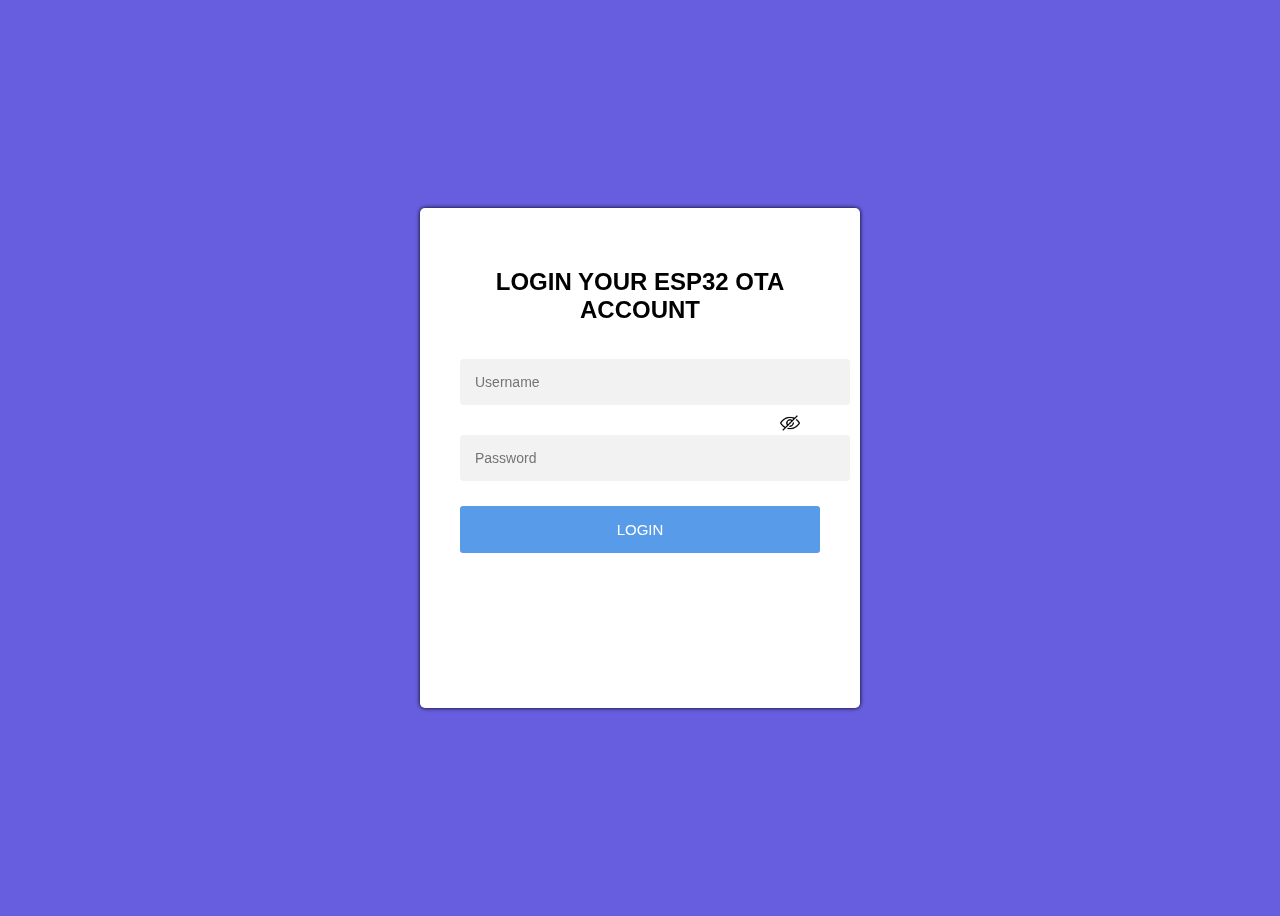
==== data/index.html @ efd89c95 "First commit" ====
<!DOCTYPE html>
<html lang="en">
  <head>
    <meta charset="UTF-8" />
    <meta name="viewport" content="width=device-width, initial-scale=1.0" />
    <link rel="stylesheet" type="text/css" href="style.css"/>
    <script src="min.js"></script>
    <title>Login Page</title>
  </head>
  <body>
    <div class="login-page">
      <div class="form">
        <form class="login-form">
          <h2 align="Center">LOGIN YOUR ESP32 OTA ACCOUNT</h2>
          <input
            type="text"
            required
            placeholder="Username"
            id="userId"
            autocomplete="off"
          />
          <input
            oninput="return formvalid()"
            type="password"
            required
            placeholder="Password"
            id="passId"
            autocomplete="off"
          />
          <img src="hide.png" onclick="show()" id="showimg" />
          <span id="vaild-pass"></span>
          <button type="submit" onclick="check(this.form)">LOGIN</button>
        </form>
      </div>
    </div>
  </body>
</html>
---- data/style.css ----
/* @import url('https://fonts.googleapis.com/css2?family=Poppins:ital,wght@0,200;0,400;0,500;0,600;0,700;1,100;1,200;1,300&display=swap');
* {
  margin: 0;
  padding: 0;
  box-sizing: border-box;
  font-family: "Poppins", sans-serif;

} */
body{
    background: #675edf;
    font-family: sans-serif;
}

.login-page {
    height: 100vh;
    width: 100%;
    align-items: center;
    display: flex;
    justify-content: center;
}

.form {
  position: relative;
  filter:drop-shadow(0 0 2px #000000);
  border-radius: 5px;
  width: 360px;
  height: 420px;
  background-color: #ffffff;
  padding:40px;
}

.form img {
    position: absolute;
    height: 20px;
    top: 205px;
    right: 60px;
    cursor: pointer;
}

.form input {
    outline: 0;
    background: #f2f2f2;
    border-radius: 4px;
    width: 100%;
    border: 0;
    margin: 15px 0;
    padding: 15px;
    font-size: 14px;
}

.form input:focus {
    box-shadow: 0 0 5px 0 rgb(88, 233, 214);
}

span {
    color: red;
    margin: 10px 0;
    font-size: 14px;
}

.form button {
    outline: 0;
    background: rgb(88, 156, 233);
    width: 100%;
    border: 0;
    margin-top: 10px;
    border-radius: 3px;
    padding: 15px;
    color: #FFFFFF;
    font-size: 15px;
    -webkit-transition: all 0.3 ease;
    transition: all 0.4s ease-in-out;
    cursor: pointer;
}

.form button:hover,
.form button:active,
.form button:focus {
    background: rgb(0, 93, 200);
    color: #fff;

}

.update-page {
    height: 100vh;
    width: 100%;
    align-items: center;
    display: flex;
    justify-content: center;
}

.form-update {
  position: relative;
  filter:drop-shadow(0 0 2px #000000);
  border-radius: 5px;
  width: 620px;
  height: 350px;
  background-color: #e5e3f7;
  padding:40px;
}

input[type=file]::file-selector-button {
  margin-right: 10px;
  border: none;
  background: linear-gradient(to bottom, rgb(88, 156, 233), #0056b3);
  padding: 10px 20px;
  border-radius: 15px;
  color: #fff;
  cursor: pointer;
  transition: background .2s ease-in-out;
}

input[type=file]::file-selector-button:hover {
  background: rgb(0, 93, 200);
}

.form-update input[type=file] {
    outline: 0;
    background: #f2f2f2;
    border-radius: 4px;
    width: 95%;
    border: 0;
    margin: 10px 0;
    padding: 15px;
    font-size: 14px;
}

#prg{
    text-align: center;
}

#prgbar{
    background-color:#f1f1f1;
    border-radius:10px
}

#bar{
    background-color:#3498db;
    width:0%;
    height:10px;
    border-radius:10px
}
    

.submit{
    text-align: center;
}

.submit input[type = submit]{
    outline: 0;
    background: rgb(88, 156, 233);
    border-radius: 4px;
    width: 200px;
    border: 0;
    margin: 10px 0;
    padding: 15px;
    font-size: 15px;
    color: #fff;
    cursor: pointer;
    transition: background .2s ease-in-out;
}

.submit input[type = submit]:hover{
    background: rgb(0, 93, 200);
}
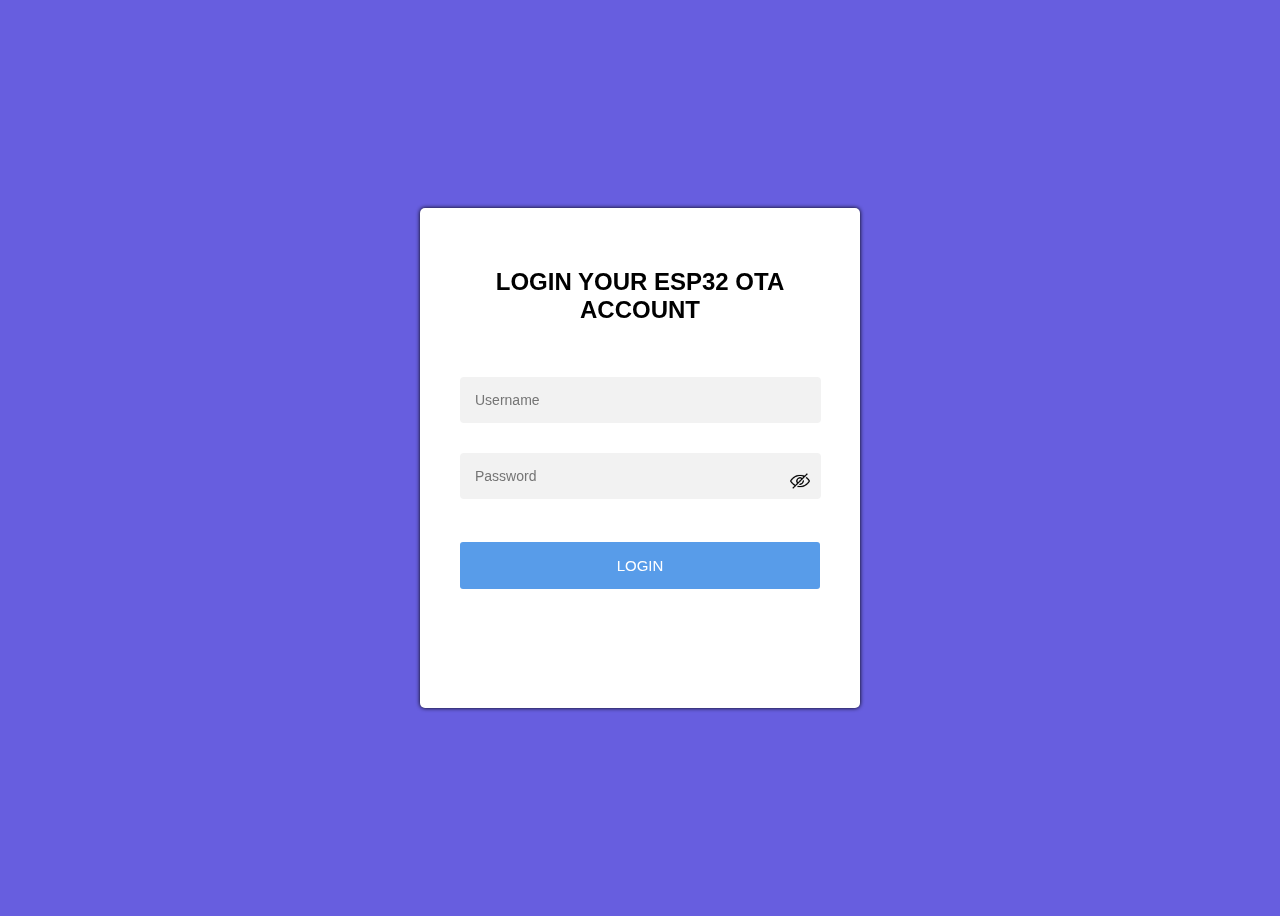
==== commit cdc415df: "fix form height" ====
--- a/data/index.html
+++ b/data/index.html
@@ -3,7 +3,7 @@
   <head>
     <meta charset="UTF-8" />
     <meta name="viewport" content="width=device-width, initial-scale=1.0" />
-    <link rel="stylesheet" type="text/css" href="style.css"/>
+    <link rel="stylesheet" type="text/css" href="style.css" />
     <script src="min.js"></script>
     <title>Login Page</title>
   </head>
@@ -12,6 +12,7 @@
       <div class="form">
         <form class="login-form">
           <h2 align="Center">LOGIN YOUR ESP32 OTA ACCOUNT</h2>
+          <br />
           <input
             type="text"
             required
@@ -29,6 +30,7 @@
           />
           <img src="hide.png" onclick="show()" id="showimg" />
           <span id="vaild-pass"></span>
+          <br />
           <button type="submit" onclick="check(this.form)">LOGIN</button>
         </form>
       </div>
--- a/data/style.css
+++ b/data/style.css
@@ -7,6 +7,7 @@
   font-family: "Poppins", sans-serif;
 
 } */
+
 body{
     background: #675edf;
     font-family: sans-serif;
@@ -33,8 +34,8 @@
 .form img {
     position: absolute;
     height: 20px;
-    top: 205px;
-    right: 60px;
+    top: 263px;
+    right: 50px;
     cursor: pointer;
 }
 
@@ -42,7 +43,7 @@
     outline: 0;
     background: #f2f2f2;
     border-radius: 4px;
-    width: 100%;
+    width: 92%;
     border: 0;
     margin: 15px 0;
     padding: 15px;
@@ -95,7 +96,7 @@
   filter:drop-shadow(0 0 2px #000000);
   border-radius: 5px;
   width: 620px;
-  height: 350px;
+  height: 300px;
   background-color: #e5e3f7;
   padding:40px;
 }
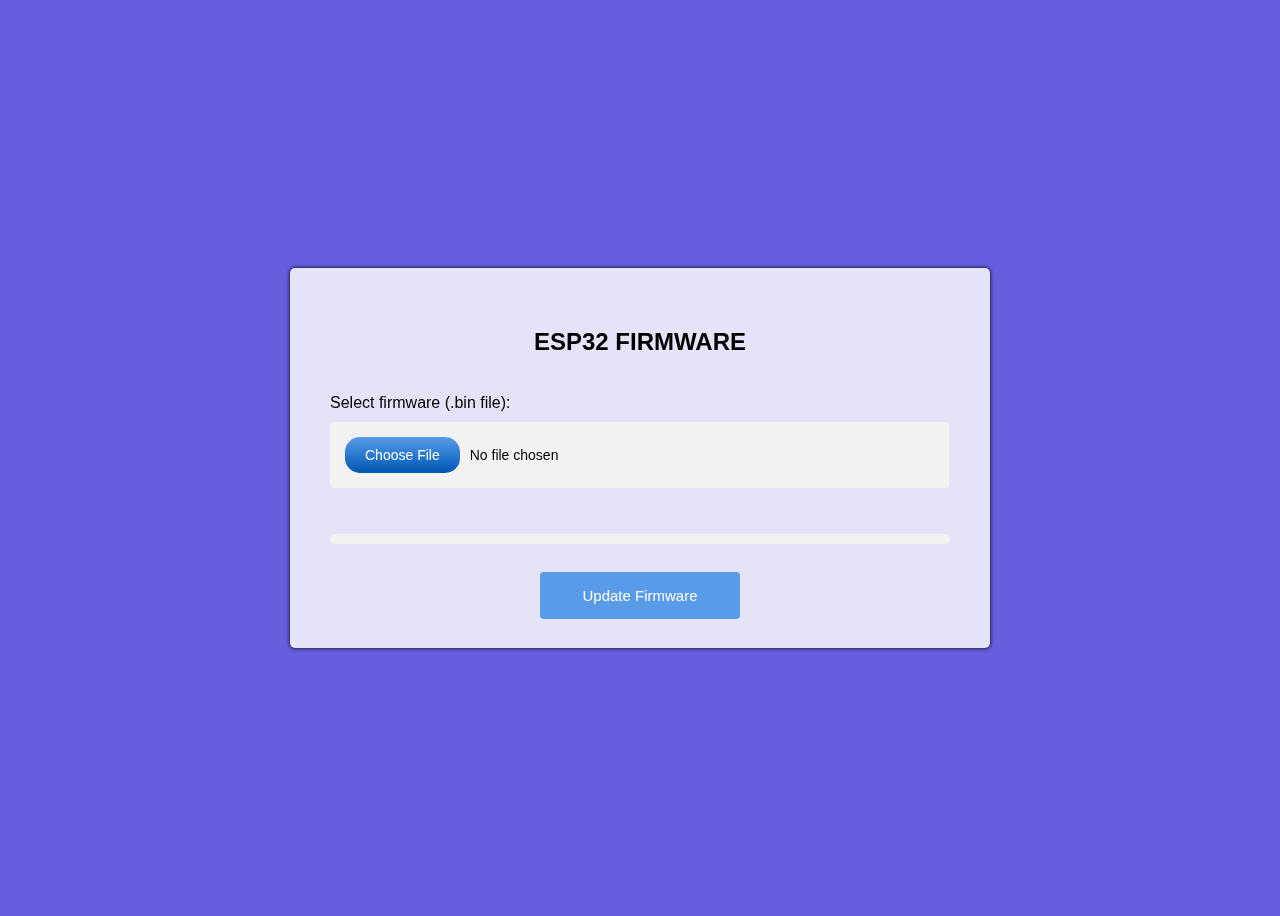
==== commit 2768ffd6: "Rename upload.html to index.html" ====
--- a/data/index.html
+++ b/data/index.html
@@ -4,36 +4,68 @@
     <meta charset="UTF-8" />
     <meta name="viewport" content="width=device-width, initial-scale=1.0" />
     <link rel="stylesheet" type="text/css" href="style.css" />
-    <script src="min.js"></script>
-    <title>Login Page</title>
+    <script src="jquery.min.js"></script>
+    <title>Upload Firmware</title>
   </head>
   <body>
-    <div class="login-page">
-      <div class="form">
-        <form class="login-form">
-          <h2 align="Center">LOGIN YOUR ESP32 OTA ACCOUNT</h2>
+    <div class="update-page">
+      <div class="form-update">
+        <h2 align="center">ESP32 FIRMWARE</h2>
+        <br />
+        <form
+          class="update-form"
+          action="#"
+          method="POST"
+          enctype="multipart/form-data"
+        >
+          Select firmware (.bin file):
           <br />
-          <input
-            type="text"
-            required
-            placeholder="Username"
-            id="userId"
-            autocomplete="off"
-          />
-          <input
-            oninput="return formvalid()"
-            type="password"
-            required
-            placeholder="Password"
-            id="passId"
-            autocomplete="off"
-          />
-          <img src="hide.png" onclick="show()" id="showimg" />
-          <span id="vaild-pass"></span>
-          <br />
-          <button type="submit" onclick="check(this.form)">LOGIN</button>
+          <input type="file" name="update" accept=".bin" required />
+          <br /><br>
+          <div id="prg"></div>
+          <br>
+          <div id="prgbar">
+            <div id="bar"></div>
+          </div>
+          <br>
+          <div class="submit">
+            <input type="submit" value="Update Firmware" />
+          </div>
         </form>
       </div>
     </div>
+    <script>
+      $("form").submit(function (e) {
+        e.preventDefault();
+        var form = $(".update-form")[0];
+        var data = new FormData(form);
+        $.ajax({
+          url: "/",
+          type: "POST",
+          data: data,
+          contentType: false,
+          processData: false,
+          xhr: function () {
+            var xhr = new window.XMLHttpRequest();
+            xhr.upload.addEventListener(
+              "progress",
+              function (evt) {
+                if (evt.lengthComputable) {
+                  var per = evt.loaded / evt.total;
+                  $("#prg").html("progress: " + Math.round(per * 100) + "%");
+                  $("#bar").css("width", Math.round(per * 100) + "%");
+                }
+              },
+              false
+            );
+            return xhr;
+          },
+          success: function (d, s) {
+            console.log("success!");
+          },error: function (a, b, c) {
+          }
+        });
+      });
+    </script>
   </body>
 </html>
